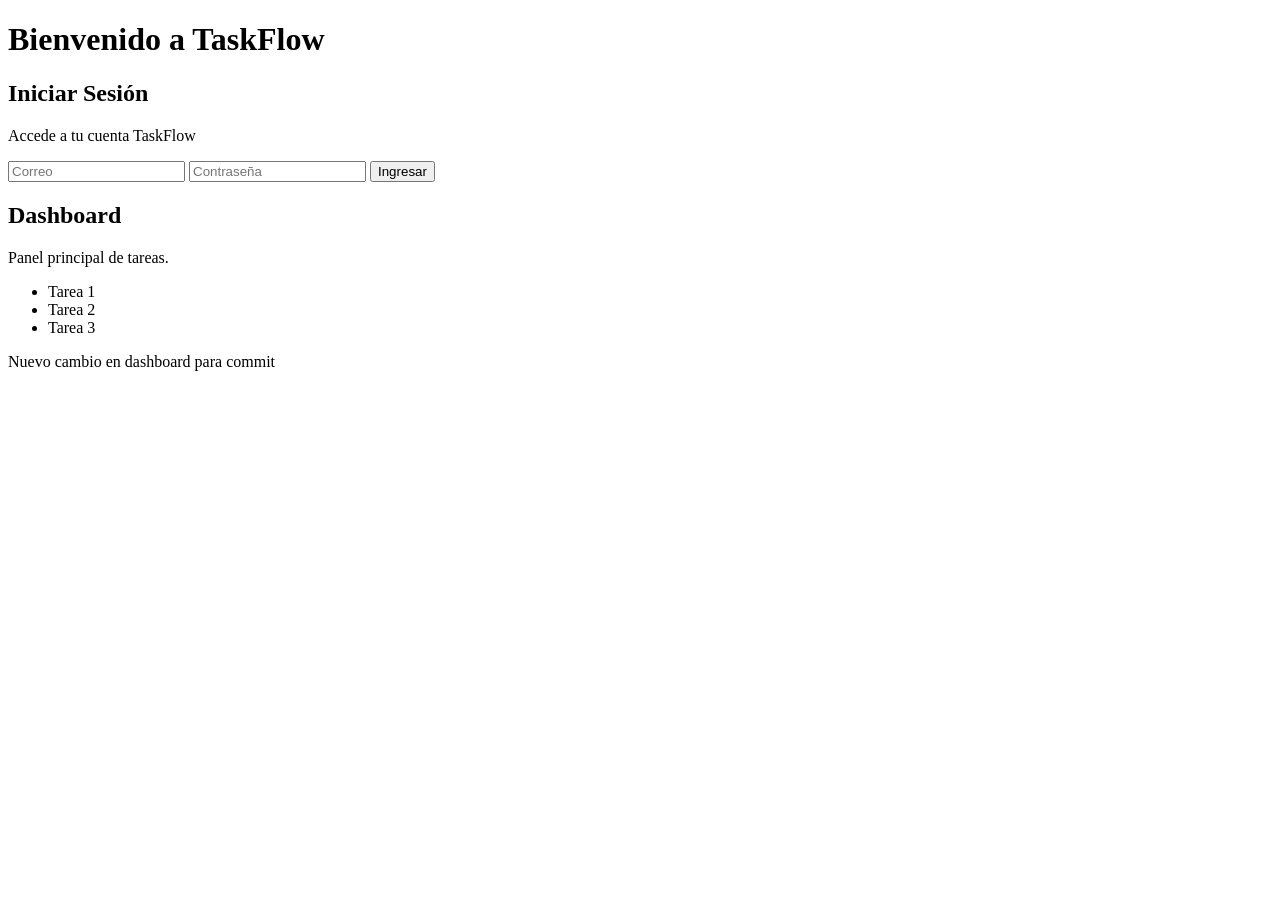
==== tecnoogia/index.html @ f38aab68 "Agrega cambio real en dashboard" ====
<!DOCTYPE html>
<html lang="es">
<head>
    <meta charset="UTF-8">
    <meta name="viewport" content="width=device-width, initial-scale=1.0">
    <title>TaskFlow</title>

    <link rel="stylesheet" href="styles.css">
</head>
<body>

    <h1>Bienvenido a TaskFlow</h1>

    
    <section class="login">
        <h2>Iniciar Sesión</h2>

        <p>Accede a tu cuenta TaskFlow</p>

        <form>
            <input type="email" placeholder="Correo">
            <input type="password" placeholder="Contraseña">

            <button type="submit">Ingresar</button>
        </form>
    </section>

    
    <section class="dashboard">
        <h2>Dashboard</h2>

        <p>Panel principal de tareas.</p>

        <ul>
            <li>Tarea 1</li>
            <li>Tarea 2</li>
            <li>Tarea 3</li>
        </ul>
    </section>

    <script src="app.js"></script>
    <p>Nuevo cambio en dashboard para commit</p>
</body>
</html>
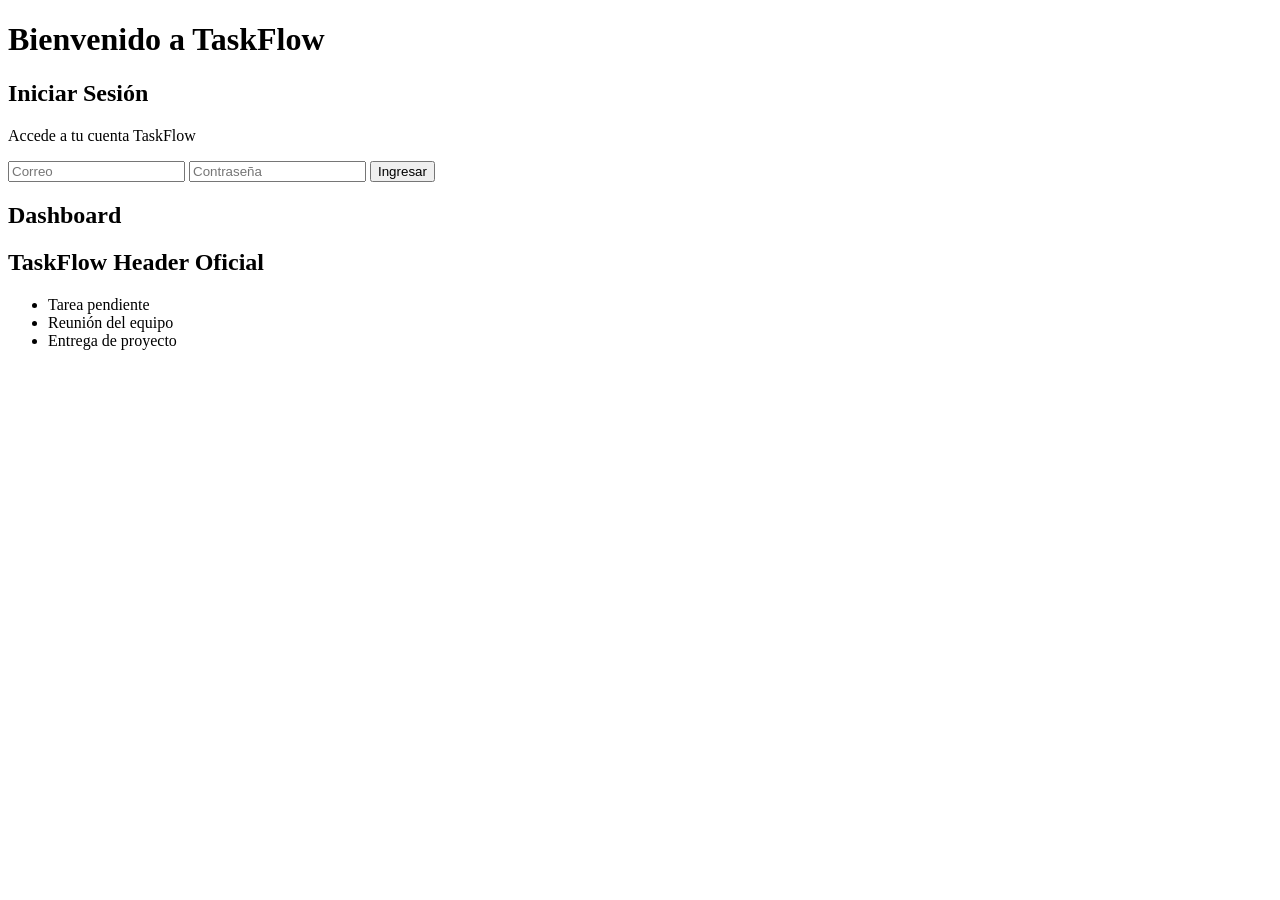
==== commit 92787370: "Agrega header principal" ====
--- a/tecnoogia/index.html
+++ b/tecnoogia/index.html
@@ -11,7 +11,7 @@
 
     <h1>Bienvenido a TaskFlow</h1>
 
-    
+    <!-- LOGIN -->
     <section class="login">
         <h2>Iniciar Sesión</h2>
 
@@ -21,24 +21,26 @@
             <input type="email" placeholder="Correo">
             <input type="password" placeholder="Contraseña">
 
-            <button type="submit">Ingresar</button>
+            <button type="submit">
+                Ingresar
+            </button>
         </form>
     </section>
 
-    
+    <!-- DASHBOARD -->
     <section class="dashboard">
         <h2>Dashboard</h2>
 
-        <p>Panel principal de tareas.</p>
+       <h1>TaskFlow Header Oficial</h1>
 
         <ul>
-            <li>Tarea 1</li>
-            <li>Tarea 2</li>
-            <li>Tarea 3</li>
+            <li>Tarea pendiente</li>
+            <li>Reunión del equipo</li>
+            <li>Entrega de proyecto</li>
         </ul>
     </section>
 
     <script src="app.js"></script>
-    <p>Nuevo cambio en dashboard para commit</p>
+
 </body>
 </html>
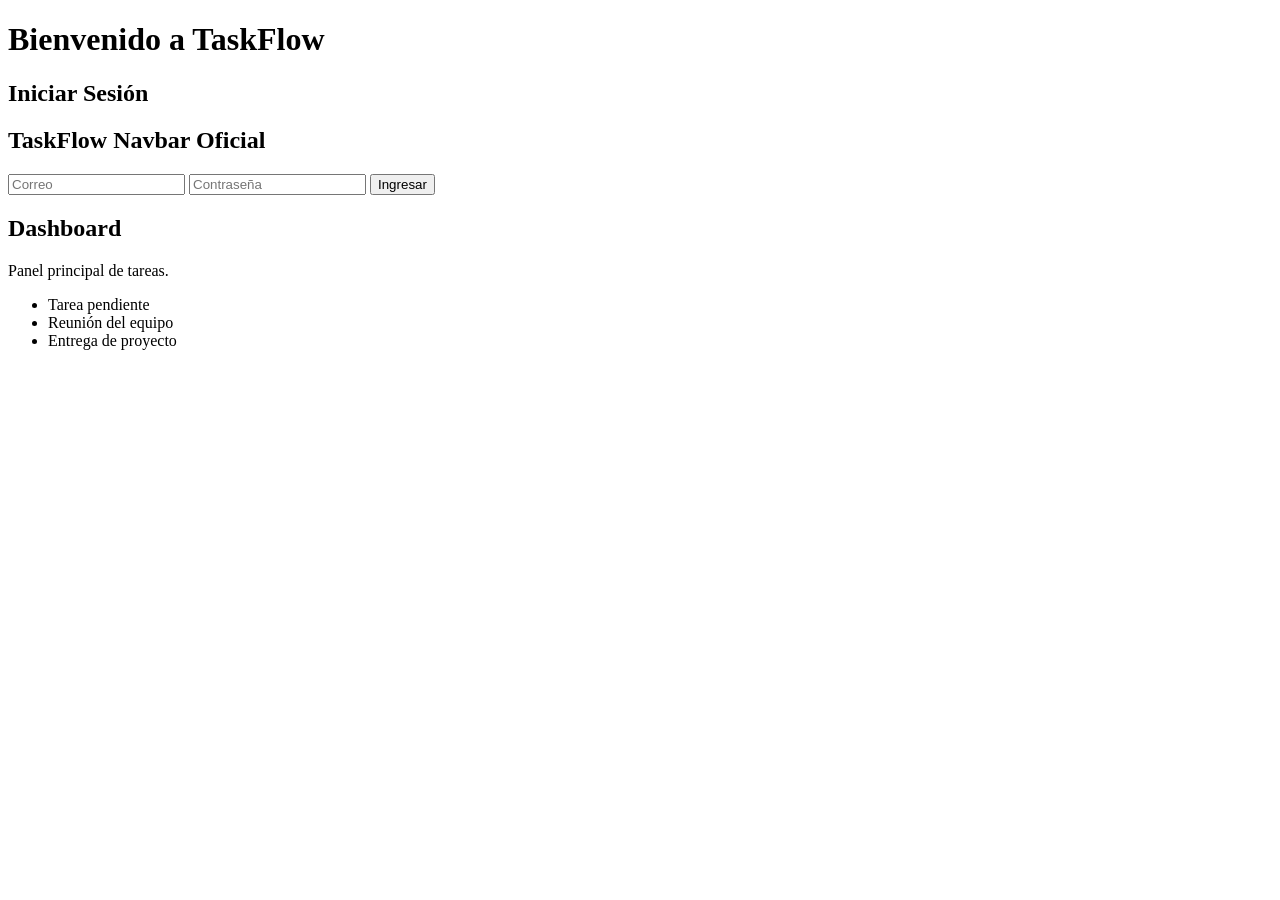
==== commit 53ee18a7: "Agrega header principal" ====
--- a/tecnoogia/index.html
+++ b/tecnoogia/index.html
@@ -15,7 +15,7 @@
     <section class="login">
         <h2>Iniciar Sesión</h2>
 
-        <p>Accede a tu cuenta TaskFlow</p>
+        <h1>TaskFlow Navbar Oficial</h1>
 
         <form>
             <input type="email" placeholder="Correo">
@@ -31,7 +31,9 @@
     <section class="dashboard">
         <h2>Dashboard</h2>
 
-       <h1>TaskFlow Header Oficial</h1>
+        <p>
+            Panel principal de tareas.
+        </p>
 
         <ul>
             <li>Tarea pendiente</li>
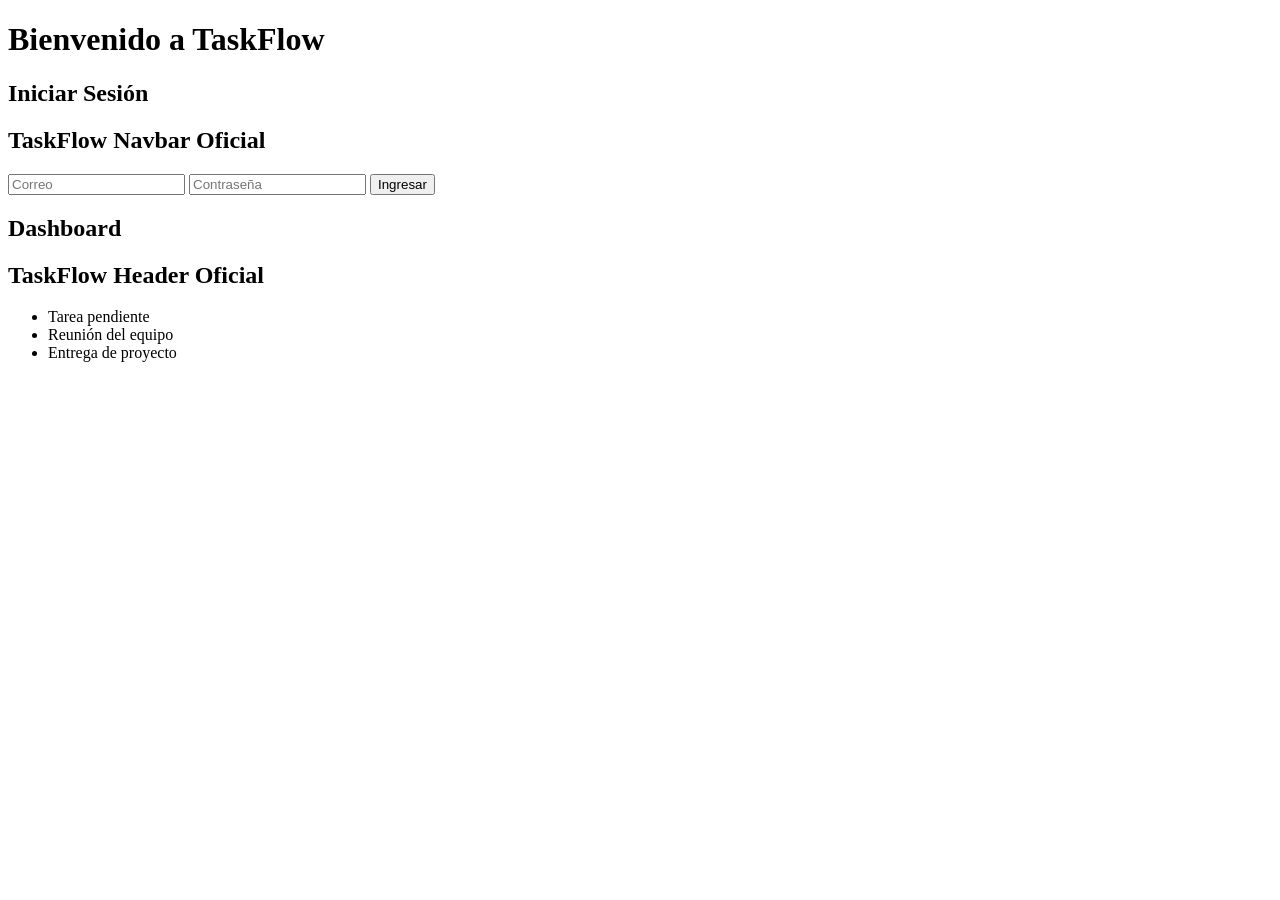
==== commit 69976d25: "Merge branch 'feature/header'" ====
--- a/tecnoogia/index.html
+++ b/tecnoogia/index.html
@@ -15,7 +15,7 @@
     <section class="login">
         <h2>Iniciar Sesión</h2>
 
-        <h1>TaskFlow Navbar Oficial</h1>
+       <h1>TaskFlow Navbar Oficial</h1>
 
         <form>
             <input type="email" placeholder="Correo">
@@ -31,9 +31,7 @@
     <section class="dashboard">
         <h2>Dashboard</h2>
 
-        <p>
-            Panel principal de tareas.
-        </p>
+       <h1>TaskFlow Header Oficial</h1>
 
         <ul>
             <li>Tarea pendiente</li>
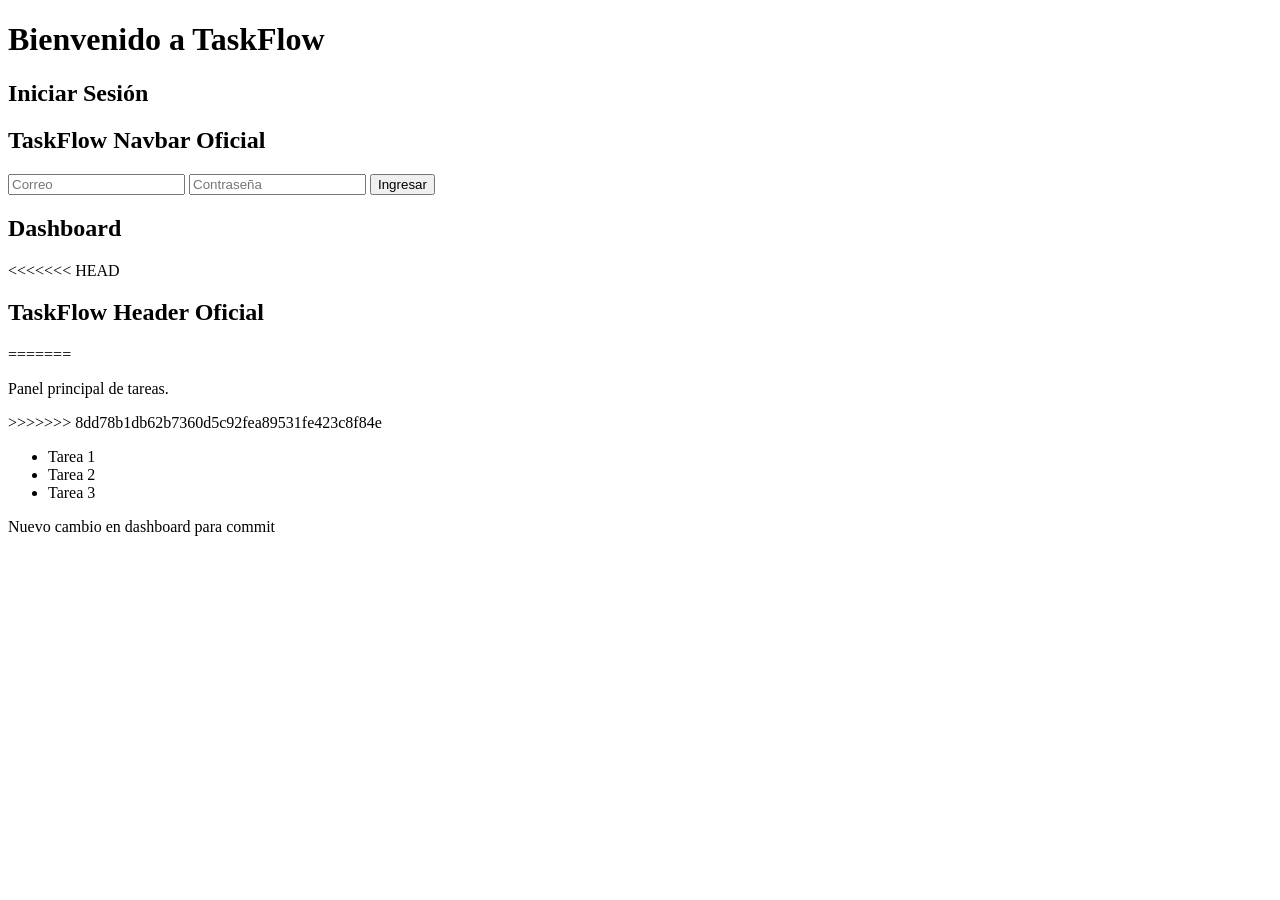
==== commit d38bc679: "Ajustes en HTML" ====
--- a/tecnoogia/index.html
+++ b/tecnoogia/index.html
@@ -11,7 +11,7 @@
 
     <h1>Bienvenido a TaskFlow</h1>
 
-    <!-- LOGIN -->
+    
     <section class="login">
         <h2>Iniciar Sesión</h2>
 
@@ -21,26 +21,28 @@
             <input type="email" placeholder="Correo">
             <input type="password" placeholder="Contraseña">
 
-            <button type="submit">
-                Ingresar
-            </button>
+            <button type="submit">Ingresar</button>
         </form>
     </section>
 
-    <!-- DASHBOARD -->
+    
     <section class="dashboard">
         <h2>Dashboard</h2>
 
+<<<<<<< HEAD
        <h1>TaskFlow Header Oficial</h1>
+=======
+        <p>Panel principal de tareas.</p>
+>>>>>>> 8dd78b1db62b7360d5c92fea89531fe423c8f84e
 
         <ul>
-            <li>Tarea pendiente</li>
-            <li>Reunión del equipo</li>
-            <li>Entrega de proyecto</li>
+            <li>Tarea 1</li>
+            <li>Tarea 2</li>
+            <li>Tarea 3</li>
         </ul>
     </section>
 
     <script src="app.js"></script>
-
+    <p>Nuevo cambio en dashboard para commit</p>
 </body>
 </html>
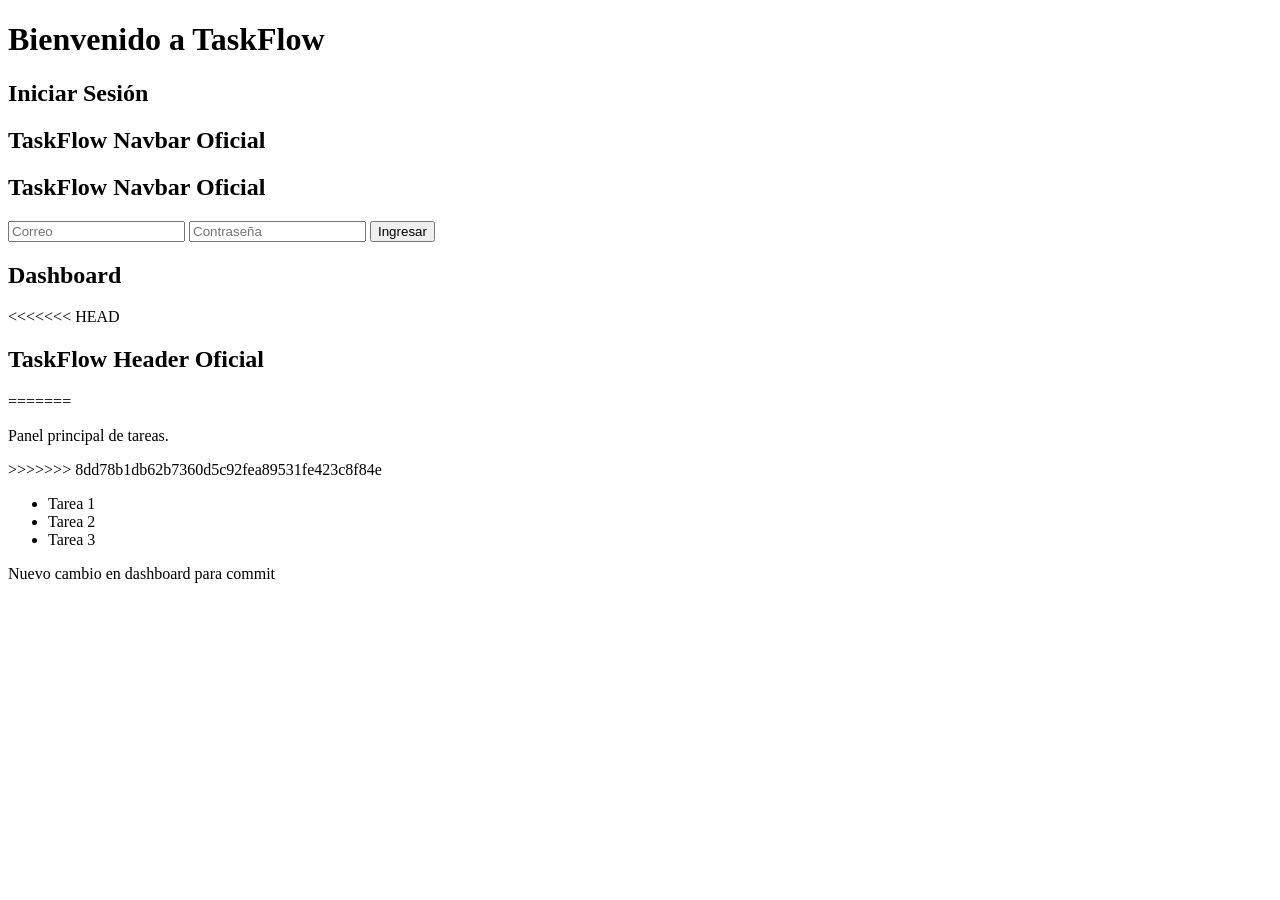
==== commit e1a992c2: "Resuelve conflicto entre header y navbar" ====
--- a/tecnoogia/index.html
+++ b/tecnoogia/index.html
@@ -15,7 +15,11 @@
     <section class="login">
         <h2>Iniciar Sesión</h2>
 
+
        <h1>TaskFlow Navbar Oficial</h1>
+
+        <h1>TaskFlow Navbar Oficial</h1>
+
 
         <form>
             <input type="email" placeholder="Correo">
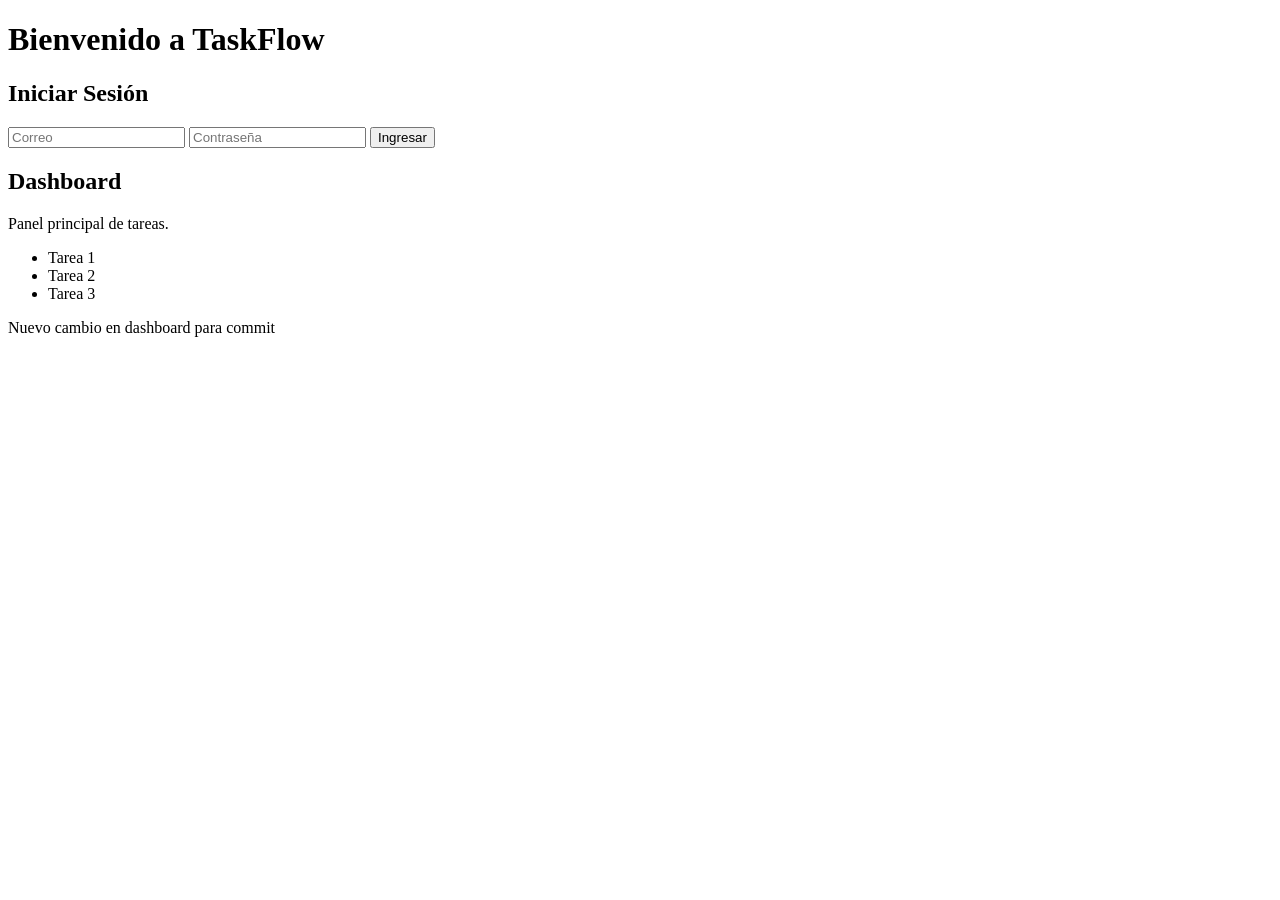
==== commit 36a781d6: "Resuelve conflicto entre header y navbar" ====
--- a/tecnoogia/index.html
+++ b/tecnoogia/index.html
@@ -11,15 +11,9 @@
 
     <h1>Bienvenido a TaskFlow</h1>
 
-    
+    <!-- LOGIN -->
     <section class="login">
         <h2>Iniciar Sesión</h2>
-
-
-       <h1>TaskFlow Navbar Oficial</h1>
-
-        <h1>TaskFlow Navbar Oficial</h1>
-
 
         <form>
             <input type="email" placeholder="Correo">
@@ -29,24 +23,22 @@
         </form>
     </section>
 
-    
+    <!-- DASHBOARD -->
     <section class="dashboard">
         <h2>Dashboard</h2>
 
-<<<<<<< HEAD
-       <h1>TaskFlow Header Oficial</h1>
-=======
         <p>Panel principal de tareas.</p>
->>>>>>> 8dd78b1db62b7360d5c92fea89531fe423c8f84e
 
         <ul>
             <li>Tarea 1</li>
             <li>Tarea 2</li>
             <li>Tarea 3</li>
         </ul>
+
+        <p>Nuevo cambio en dashboard para commit</p>
     </section>
 
     <script src="app.js"></script>
-    <p>Nuevo cambio en dashboard para commit</p>
+
 </body>
-</html>+</html>
